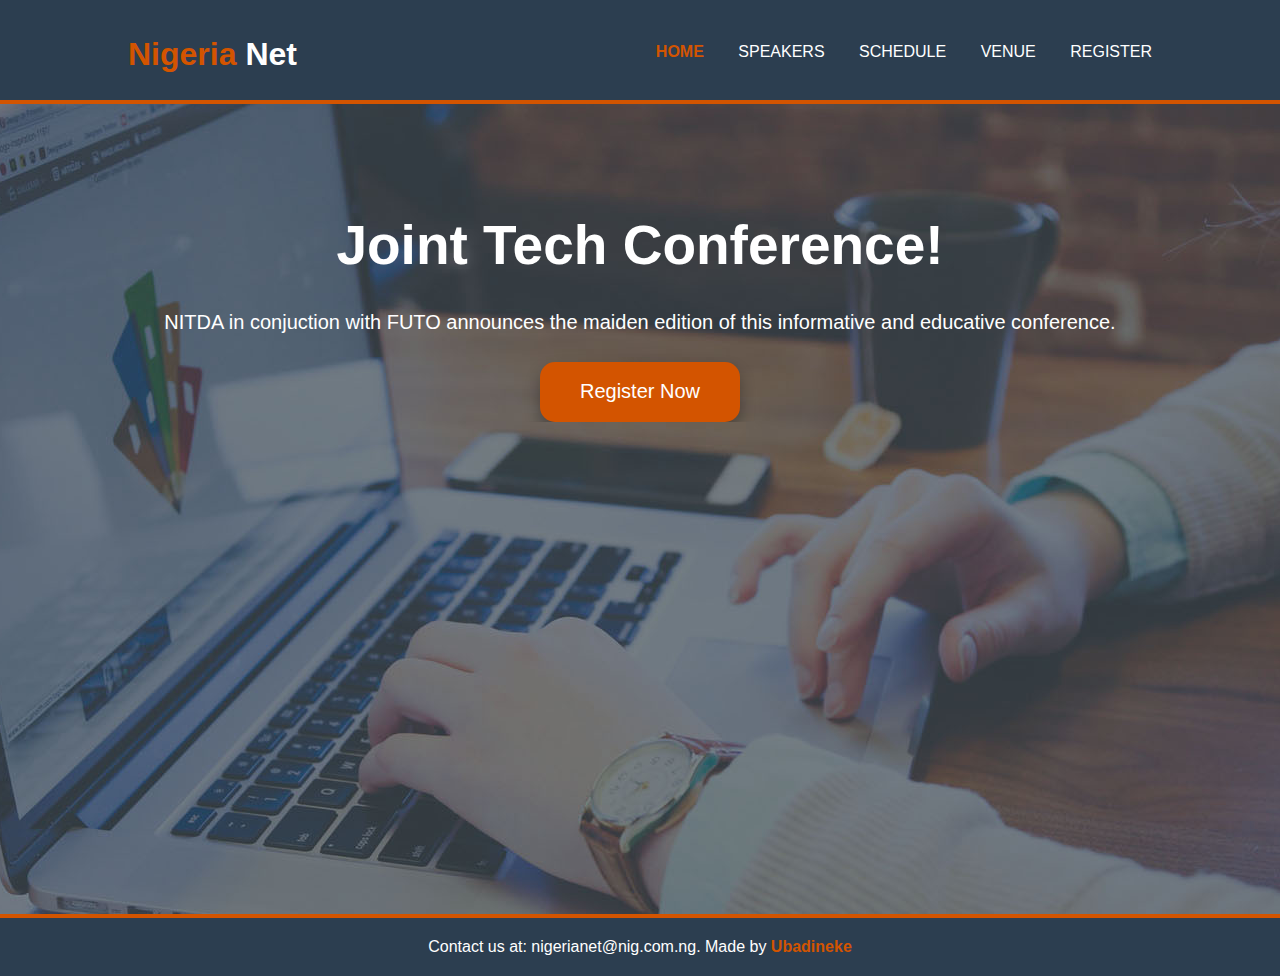
==== index.html @ 7a39f2c4 "first commit" ====
<!DOCTYPE html>
<html lang="en">
  <script src="countdown.js"></script>
  <head>
    <link rel="stylesheet" href="main.css" />
    <meta charset="UTF-8" />
    <meta name="viewport" content="width=device-width, initial-scale=1.0" />
    <title>Nigeria Net</title>
  </head>
  <body>
    <header>
      <div class="container">
        <h1>
          <a href="index.html" id="branding"><span class="active">Nigeria</span> Net</a>
        </h1>
        <nav class="count">
          <a href="index.html" class="active">HOME</a>
          <a href="speakers.html">SPEAKERS</a>
          <a href="schedule.html">SCHEDULE</a>
          <a href="venue.html">VENUE</a>
          <a href="register.html">REGISTER</a>
        </nav>
      </div>
    </header>

    <section id="banner">
      <div class="container">
        <h1>Joint Tech Conference!</h2>
        <p>NITDA in conjuction with FUTO announces the maiden edition of this informative and educative conference.</p>
        <div id="countdown"></div>
        <a href="register.html" > <button type="button" id="register-btn">Register Now</button></a>
      </div>
    </section>

    <!-- <section>
      <a href="speakers.html">
        <h5>Speakers</h5>
        <h3>World-Class Speakers</h3>
      </a>
      <p>Joining us from all around the world are over twenty fantastic speakers here to share their stories.</p>
    </section> -->

    <footer>
      <p>Contact us at: nigerianet@nig.com.ng. Made by <span class="active">Ubadineke</span></p>
    </footer>
  </body>
  
</html>
---- main.css ----
body {
  margin: 0;
  padding: 0;
  font-family: 'Arial', 'Helvetica', sans-serif;
  font-size: 1em;
  line-height: 1.5;
  background-color: #ecf0f1;
}

ul,
h1 {
  margin: 0;
  padding: 0;
}

.container {
  width: 80%;
  margin: auto;
  overflow: hidden;
}

.active {
  color: #d35400;
  font-weight: bold;
}

header {
  background-color: #2c3e50;
  min-height: 100px;
  color: #ffffff;
  border-bottom: 4px solid #d35400;
}

/* Footer */

header #branding {
  float: left;
  margin-top: 30px;
  margin-left: 0;
}

header nav {
  float: right;
  margin-top: 40px;
}

header a {
  list-style-type: none;
  display: inline;
  margin-left: 30px;
  text-decoration: none;
  color: #ffffff;
}

header a:hover {
  color: #bdc3c7;
  font-weight: bold;
}

#banner {
  height: 90vh;
  background: url('./assets/showcase.jpg') no-repeat -350px;
  min-height: 400px;
  text-align: center;
  color: #ffffff;
  border-bottom: 4px solid #d35400;
}

#banner h1 {
  font-size: 55px;
  margin-top: 100px;
}

#banner p {
  font-size: 20px;
  margin-bottom: 25px;
}

#register-btn {
  background-color: #d35400;
  width: 10em;
  height: 3em;
  color: white;
  font-size: 20px;
  border: none;
  border-radius: 15px;
  cursor: pointer;
  box-shadow: 0px 8px 15px rgba(0, 0, 0, 0.3); /* Permanent shadow */
  transition: transform 0.2s ease; /* Smooth zoom transition */
}

#register-btn:hover {
  transform: scale(1.1); /* Slight zoom */
}

.speakers {
  text-align: center;
}

.container-two {
  margin-top: 20px;
  margin-inline: auto;
  width: 40%;
  /* display: flex; */
  display: flex;
  flex-direction: column;
  align-items: center;
  justify-content: center;
}

.form-container {
  width: 100%;
}
.form-container > h2 {
  text-align: center;
}
.form-container > label {
  display: flex;
  flex-direction: column;
  margin-block: 15px;
}

.form-container > label > input {
  padding: 10px;
  border-radius: 8px;
  background-color: rgba(44, 62, 80, 0.6);
  border: #d34500;
}
.form-container > label > input::placeholder {
  color: rgb(41, 38, 38);
}

.form-container > label > input:hover {
  border: 2px, solid, rgb(68, 66, 66);
}

.form-container > label > input:focus {
  background-color: rgba(44, 62, 80, 0.4);
}

.container-two button {
  background-color: #d34500;
  width: 5em;
  height: 2.5em;
  color: white;
  font-size: 15px;
  border: none;
  border-radius: 15px;
  cursor: pointer;
  box-shadow: 0px 8px 15px rgba(0, 0, 0, 0.3); /* Permanent shadow */
  transition: transform 0.2s ease; /* Smooth zoom transition */
}

/* Speakers */
/* Speaker Section Styling */
.speakers-section {
  text-align: center;
  padding: 40px 20px;
}

.speakers-section > h1 {
  font-size: 40px;
  font-weight: bold;
}

.speakers-container {
  display: grid;
  grid-template-columns: repeat(auto-fill, minmax(250px, 1fr));
  gap: 20px;
  max-width: 1200px;
  margin: 0 auto;
}

.speaker-card {
  margin-top: 20px;
  background-color: #2c3e50; /* Darker background for the card */
  color: white;
  border-radius: 8px;
  overflow: hidden;
  box-shadow: 0 4px 10px rgba(0, 0, 0, 0.1);
  transition: transform 0.3s ease, box-shadow 0.3s ease;
}

.speaker-card:hover {
  transform: translateY(-10px);
  box-shadow: 0 6px 15px rgba(0, 0, 0, 0.15);
}
/* --
--
--
--
--
--
--
--
--
----
-- */

/* Styling for the speaker image */
.speaker-image {
  width: 100%;
  height: 250px; /* Fixed height for the image */
  object-position: top;
  object-fit: cover; /* Ensures the image covers the space without distortion */
}

/* Speaker Info Section */
.speaker-info {
  padding: 20px;
}

.speaker-name {
  font-size: 1.5rem;
  margin: 10px 0;
}

.speaker-role {
  font-size: 1.1rem;
  color: #d35400;
}

.speakers-container {
  width: 100%;
  /* background: blue; */
  display: flex;
  gap: 1.5rem;
  justify-content: center;
}

/* Footer */

footer {
  background-color: #2c3e50;
  color: #ffffff;
  padding: 1px;
  /* margin: 0;
  /* min-height: 100px; */
  /* border-top: 4px solid #d35400; */
}

footer p {
  text-align: center;
}

#countdown {
  font-size: 3em;
  font-weight: bold;
  color: white;
  margin-bottom: 20px;
}
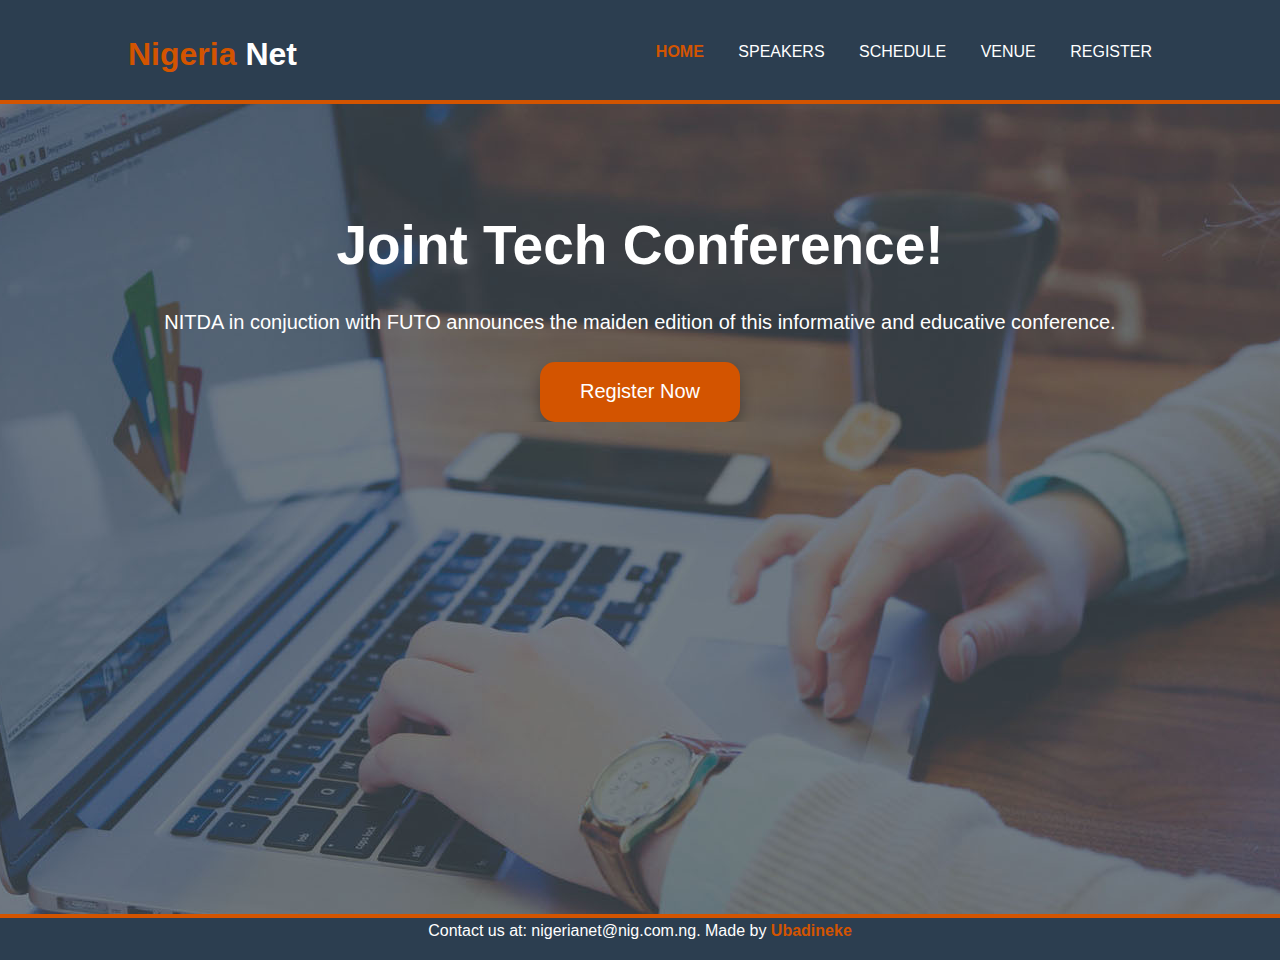
==== commit 81908527: "updates" ====
--- a/index.html
+++ b/index.html
@@ -7,7 +7,7 @@
     <meta name="viewport" content="width=device-width, initial-scale=1.0" />
     <title>Nigeria Net</title>
   </head>
-  <body>
+  <body style="min-height: 100vh">
     <header>
       <div class="container">
         <h1>
--- a/main.css
+++ b/main.css
@@ -5,6 +5,9 @@
   font-size: 1em;
   line-height: 1.5;
   background-color: #ecf0f1;
+  min-height: 100vh;
+  display: flex;
+  flex-direction: column;
 }
 
 ul,
@@ -241,6 +244,7 @@
 
 footer p {
   text-align: center;
+  margin-top: auto;
 }
 
 #countdown {
@@ -249,3 +253,100 @@
   color: white;
   margin-bottom: 20px;
 }
+
+/* vENUE pAGE */
+.card-1 {
+  display: flex;
+  align-items: center;
+  justify-content: center;
+}
+
+.card-1 > img {
+  aspect-ratio: 1/1;
+  width: 6.1rem;
+}
+
+.card-1 > p {
+  font-size: 7rem;
+  font-weight: 900;
+}
+
+.card-1 > span {
+  font-size: 2.5rem;
+  font-weight: 600;
+  display: inline-block;
+  transform: rotate(270deg) translateY(-28px);
+}
+
+.card-2 {
+  display: flex;
+  align-items: center;
+  justify-content: center;
+  gap: 5px;
+}
+
+.card-2 > img {
+  aspect-ratio: 1/1;
+  width: 6.1rem;
+}
+
+.card-2 > div {
+  display: flex;
+  flex-direction: column;
+  align-items: center;
+  justify-content: center;
+  font-size: 2rem;
+  font-weight: 500;
+  padding: 8px;
+}
+
+.card-2 > div > span:nth-child(1) {
+  font-weight: 900;
+  font-size: 3.5rem;
+  transform: translateY(8px);
+}
+
+.card-2 > div > span:nth-child(2) {
+  transform: translateY(-16px);
+}
+.card-2 > span {
+  font-weight: 900;
+  font-size: 4rem;
+}
+
+.card-3 {
+  display: flex;
+  align-items: center;
+  justify-content: center;
+  gap: 5px;
+}
+
+.card-3 > img {
+  aspect-ratio: 1/1;
+  width: 6.1rem;
+}
+
+.card-3 > div {
+  display: flex;
+  flex-direction: column;
+  align-items: center;
+  justify-content: center;
+  font-size: 2rem;
+  font-weight: 500;
+  padding: 8px;
+}
+
+.card-3 > p {
+  font-size: 3rem;
+  font-weight: 900;
+  width: 15ch;
+  line-height: 0.9;
+}
+
+.main-card {
+  display: flex;
+  justify-content: space-between;
+  align-items: center;
+  margin-inline: auto;
+  width: 80%;
+}
